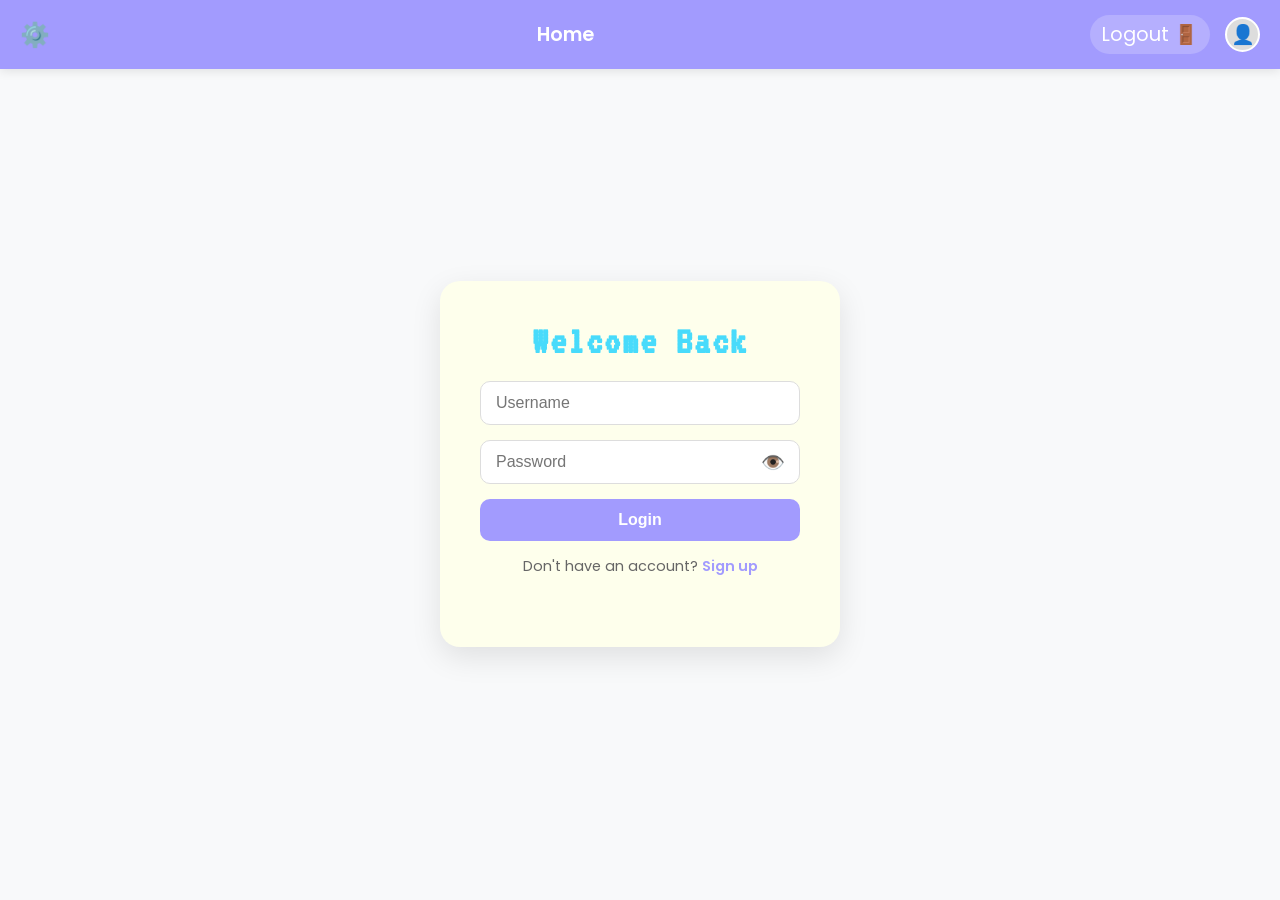
==== templates/index.html @ 40af1825 "Add files via upload" ====
<!DOCTYPE html>
<html lang="en">
<head>
    <meta charset="UTF-8">
    <meta name="viewport" content="width=device-width, initial-scale=1.0">
    <title>LifeDiary</title>
    <link rel="stylesheet" href="/static/style.css">
    <link href="https://fonts.googleapis.com/css2?family=VT323&family=Dancing+Script&family=Poppins:wght@400;600&display=swap" rel="stylesheet">
</head>
<body>

<div class="app-container">
    <!-- Header -->
    <header class="top-nav">
        <div class="menu-icon" title="Settings" onclick="toggleSettingsPanel()">⚙️</div>
        <h1 class="nav-title">Home</h1>
        <div class="nav-icons">
            <span id="user-display" class="icon" style="font-size: 0.9rem; margin-right: 10px;"></span>
            <div class="logout-wrapper">
                <span class="icon" title="Logout" onclick="logout()" style="cursor: pointer;">Logout 🚪</span>
            </div>
            <div class="profile-photo-container" onclick="document.getElementById('profile-upload').click()">
                <img id="profile-img" src="" class="user-avatar" style="display: none;">
                <span id="profile-placeholder" class="icon user-avatar">👤</span>
            </div>
            <input type="file" id="profile-upload" style="display: none;" accept="image/*" onchange="uploadProfilePhoto(this)">
        </div>
    </header>

    <!-- Main Content Area -->
    <main id="main-content">
        <!-- Auth View (Login/Signup) -->
        <section id="auth-view" class="auth-container">
            <div class="auth-card">
                <h2 id="auth-title" class="pixel-title">Welcome Back</h2>
                <div class="auth-form">
                    <input type="text" id="username" placeholder="Username" required>
                    <div class="password-container">
                        <input type="password" id="password" placeholder="Password" required>
                        <span id="toggle-password" class="password-toggle" onclick="togglePasswordVisibility()">👁️</span>
                    </div>
                    <button id="auth-btn" class="btn-primary" onclick="handleAuth()">Login</button>
                    <p id="auth-toggle-text">Don't have an account? <a href="#" onclick="toggleAuthMode()">Sign up</a></p>
                </div>
                <div id="auth-error" class="error-text"></div>
            </div>
        </section>

        <!-- Dashboard View (My Life Diary) -->
        <section id="dashboard-view" class="hidden">
            <h2 class="pixel-title">My Life Diary</h2>
            <div id="entries-grid" class="entries-grid">
                <!-- Entries will be loaded here as cards -->
            </div>

            <div class="average-mood-section">
                <p>Average mood: <span id="avg-mood-percent">50%</span></p>
                <div class="mood-gauge">
                    <span class="mood-icon">☹️</span>
                    <div class="gauge-bar">
                        <div class="gauge-fill" style="width: 50%;"></div>
                    </div>
                    <span class="mood-icon">😊</span>
                </div>
            </div>

            <button class="btn-add" onclick="showEntryForm()">+</button>
        </section>

        <!-- Settings Panel -->
        <section id="settings-panel" class="settings-container hidden">
            <div class="settings-card">
                <div class="settings-header">
                    <div class="settings-profile">
                        <div class="profile-photo-container large" onclick="document.getElementById('profile-upload').click()">
                            <img id="settings-profile-img" src="" class="user-avatar" style="display: none;">
                            <span id="settings-profile-placeholder" class="icon user-avatar" style="font-size: 2rem;">👤</span>
                        </div>
                        <h2 class="settings-title">Your Account</h2>
                    </div>
                    <button class="close-btn" onclick="toggleSettingsPanel()">✕</button>
                </div>
                
                <div class="settings-list">
                    <div class="settings-item" onclick="showSubSetting('security')">
                        <span>Security and Privacy</span>
                    </div>
                    <div class="settings-item" onclick="showSubSetting('theme')">
                        <span>Theme</span>
                    </div>
                    <div class="settings-item" onclick="showSubSetting('storage')">
                        <span>Storage</span>
                    </div>
                    <div class="settings-item" onclick="logout()">
                        <span>Log out</span>
                    </div>
                    <div class="settings-item" onclick="showSubSetting('mood-history')">
                        <span>Mood history</span>
                    </div>
                    <div class="settings-item danger" onclick="confirmDeleteAccount()">
                        <span>Delete account</span>
                    </div>
                </div>

                <!-- Sub-settings Modals (Simplified for now) -->
                <div id="subsetting-modal" class="subsetting-modal hidden">
                    <div class="modal-content">
                        <div id="subsetting-content"></div>
                        <button class="btn-primary" onclick="closeSubSetting()">Back</button>
                    </div>
                </div>
            </div>
        </section>

        <!-- Entry Form View (Dear diary...) -->
        <section id="entry-view" class="hidden">
            <div class="diary-page">
                <div class="page-header">
                    <div class="title-section">
                        <h2 id="display-title" class="script-title">Dear diary...</h2>
                        <input type="text" id="edit-title" class="title-input hidden" placeholder="Diary Name">
                        <button id="btn-rename" class="btn-rename" onclick="toggleRename()">✏️</button>
                    </div>
                    <div class="header-info">
                        <div class="date-line">DATE: <span id="current-date"></span></div>
                        <div class="page-counter">PAGE: <span id="page-number">1</span></div>
                        <div id="real-time-mood" class="real-time-mood-label">Mood: Thinking...</div>
                        <button class="btn-delete-diary" onclick="deleteEntry()">Delete Entry 🗑️</button>
                    </div>
                </div>
                <textarea id="diaryInput" placeholder="Write your thoughts..."></textarea>
                
                <div class="page-navigation">
                    <button class="btn-page" onclick="prevPage()">⬅️ Previous Page</button>
                    <button class="btn-page btn-delete-page" onclick="deleteCurrentPage()">Delete Page ❌</button>
                    <button class="btn-page" onclick="nextPage()">Next Page ➡️</button>
                </div>

                <div class="page-footer-tools">
                    <button class="tool-icon" onclick="saveEntry()">✔️</button>
                    <button class="tool-icon">#</button>
                    <button class="tool-icon">📷</button>
                    <button class="tool-icon">🎨</button>
                    <button class="tool-icon">T</button>
                </div>
            </div>
            <button class="btn-back" onclick="showDashboard()">Back to Home</button>
        </section>

        <div id="result"></div>
    </main>
</div>

<script src="{{ url_for('static', filename='script.js') }}"></script>
</body>
</html>
---- static/style.css ----
:root {
    --primary-purple: #a29bfe;
    --secondary-pink: #fd79a8;
    --background-color: #f8f9fa;
    --white: #feffec;
    --text-color: #333;
    --card-shadow: rgba(0, 0, 0, 0.1);
    --border-color: #333;
}

[data-theme="dark"] {
    --background-color: #1a1a1a;
    --card-shadow: rgba(0, 0, 0, 0.5);
    .average-mood-section {
        color: white;
    }
    .month-name{
        color: white;
    }
    .month-status{
        color: white;
    }
}

[data-theme="white"] {
    --background-color: #ffffff;
    --card-shadow: rgba(0, 0, 0, 0.05);
}

[data-theme="blue"] {
    --background-color: #e0f2ff;
}

[data-theme="pink"] {
    --background-color: #fff0f5;
}

[data-theme="default"] {
    --background-color: #feffe6;
}

* {
    margin: 0;
    padding: 0;
    box-sizing: border-box;
}

body {
    font-family: 'Poppins', sans-serif;
    background-color: var(--background-color);
    color: var(--text-color);
    height: 100vh;
    display: flex;
    justify-content: center;
    align-items: center;
    transition: background-color 0.3s, color 0.3s;
}

.app-container {
    width: 100%;
    height: 100%;
    display: flex;
    flex-direction: column;
    background-color: var(--background-color);
}

/* Remove media queries that limit the width */
@media (max-width: 480px) {
    .app-container {
        height: 100vh;
        max-width: 100%;
        margin: 0;
        border-radius: 0;
    }
}

/* Header */
.top-nav {
    background-color: var(--primary-purple);
    color: white;
    padding: 15px 20px;
    display: flex;
    justify-content: space-between;
    align-items: center;
    box-shadow: 0 2px 10px var(--card-shadow);
}

.nav-title {
    font-size: 1.2rem;
    font-weight: 600;
}

.nav-icons {
    display: flex;
    align-items: center;
}

.menu-icon {
    font-size: 1.5rem;
    cursor: pointer;
    transition: transform 0.3s ease;
}

.menu-icon:hover {
    transform: rotate(90deg);
}

.icon {
    font-size: 1.2rem;
    cursor: pointer;
}

.logout-wrapper {
    background: rgba(255, 255, 255, 0.2);
    padding: 5px 12px;
    border-radius: 20px;
    margin-right: 15px;
    transition: background 0.3s;
}

.logout-wrapper:hover {
    background: rgba(255, 255, 255, 0.3);
}

.profile-photo-container {
    cursor: pointer;
    width: 35px;
    height: 35px;
    border-radius: 50%;
    overflow: hidden;
    display: flex;
    justify-content: center;
    align-items: center;
    background: #ddd;
    border: 2px solid white;
}

.user-avatar {
    width: 100%;
    height: 100%;
    object-fit: cover;
    display: flex;
    justify-content: center;
    align-items: center;
}

/* Main Content Area */
main {
    flex: 1;
    overflow-y: auto;
    padding: 20px 40px; /* More horizontal padding for desktop */
}

/* Auth System */
.auth-container {
    display: flex;
    justify-content: center;
    align-items: center;
    height: calc(100vh - 150px);
}

.auth-card {
    background: var(--white);
    padding: 40px;
    border-radius: 20px;
    box-shadow: 0 10px 30px var(--card-shadow);
    width: 100%;
    max-width: 400px;
    text-align: center;
}

.auth-form {
    display: flex;
    flex-direction: column;
    gap: 15px;
    margin-top: 20px;
}

.auth-form input {
    padding: 12px 15px;
    border: 1px solid #ddd;
    border-radius: 10px;
    font-size: 1rem;
    width: 100%;
}

.password-container {
    position: relative;
    width: 100%;
}

.password-toggle {
    position: absolute;
    right: 15px;
    top: 50%;
    transform: translateY(-50%);
    cursor: pointer;
    font-size: 1.2rem;
    user-select: none;
}

.btn-primary {
    background-color: var(--primary-purple);
    color: white;
    border: none;
    padding: 12px;
    border-radius: 10px;
    font-size: 1rem;
    font-weight: 600;
    cursor: pointer;
    transition: background 0.2s;
}

.btn-primary:hover {
    background-color: var(--secondary-pink);
}

.error-text {
    color: #ff4757;
    font-size: 0.85rem;
    margin-top: 10px;
    min-height: 1.2rem;
}

#auth-toggle-text {
    font-size: 0.9rem;
    color: #666;
}

#auth-toggle-text a {
    color: var(--primary-purple);
    text-decoration: none;
    font-weight: 600;
}

/* Settings Panel */
.settings-container {
    position: fixed;
    top: 0;
    left: 0;
    width: 100%;
    height: 100%;
    background: rgba(0, 0, 0, 0.5);
    display: flex;
    justify-content: center;
    align-items: center;
    z-index: 1000;
}

.settings-card {
    background: var(--white);
    width: 90%;
    max-width: 400px;
    border-radius: 30px;
    overflow: hidden;
    box-shadow: 0 10px 40px rgba(0, 0, 0, 0.2);
    display: flex;
    flex-direction: column;
}

.settings-header {
    padding: 30px;
    background: linear-gradient(to bottom, #e0f2ff, #feffec);
    display: flex;
    justify-content: space-between;
    align-items: flex-start;
}

.settings-profile {
    display: flex;
    flex-direction: column;
    align-items: center;
    gap: 15px;
}

.profile-photo-container.large {
    width: 80px;
    height: 80px;
    background: white;
    border: 3px solid #ccc;
}

.settings-title {
    font-family: 'Dancing Script', cursive;
    font-size: 1.8rem;
    color: #8b4513;
}

.close-btn {
    background: none;
    border: none;
    font-size: 1.5rem;
    cursor: pointer;
    color: #666;
}

.settings-list {
    display: flex;
    flex-direction: column;
}

.settings-item {
    padding: 20px 30px;
    border-bottom: 1px solid rgba(0, 0, 0, 0.05);
    cursor: pointer;
    font-family: 'Dancing Script', cursive;
    font-size: 1.3rem;
    transition: background 0.2s;
    background: var(--white);
    color: var(--text-color);
}

.settings-item:hover {
    background: #f9f9f9;
}

.settings-item.danger {
    color: #ff4757;
}

/* Sub-settings Modal */
.subsetting-modal {
    position: absolute;
    top: 0;
    left: 0;
    width: 100%;
    height: 100%;
    background: var(--white);
    display: flex;
    justify-content: center;
    align-items: center;
    z-index: 1001;
}

.modal-content {
    padding: 30px;
    width: 100%;
    text-align: center;
}

/* Mood History List */
.mood-history-list {
    max-height: 400px;
    overflow-y: auto;
    padding-right: 10px;
}

.mood-history-item {
    display: flex;
    justify-content: space-between;
    align-items: center;
    padding: 12px 15px;
    border-bottom: 1px solid rgba(0, 0, 0, 0.05);
    background: var(--white);
    border-radius: 10px;
    margin-bottom: 8px;
    box-shadow: 0 2px 5px rgba(0,0,0,0.02);
}

.mood-history-item.no-data {
    opacity: 0.7;
    background: rgba(0,0,0,0.02);
}

.month-name {
    font-weight: 600;
    font-size: 1.1rem;
    color: var(--text-color);
}

.month-status {
    font-size: 0.95rem;
    color: var(--text-color);
}

.history-title {
    margin-bottom: 15px;
    font-size: 1.6rem !important;
}

/* Scrollbar for the list */
.mood-history-list::-webkit-scrollbar {
    width: 6px;
}

.mood-history-list::-webkit-scrollbar-track {
    background: transparent;
}

.mood-history-list::-webkit-scrollbar-thumb {
    background: #ddd;
    border-radius: 10px;
}

[data-theme="dark"] .mood-history-item {
    border-bottom: 1px solid rgba(255, 255, 255, 0.05);
    background: #333;
}

[data-theme="dark"] .mood-history-item.no-data {
    background: rgba(255, 255, 255, 0.02);
}


#subsetting-content h3 {
    margin-bottom: 15px;
    font-size: 1.5rem;
}

/* Buttons */
.btn-add {
    position: fixed;
    bottom: 30px;
    right: 30px;
    width: 60px;
    height: 60px;
    background-color:  rgb(235, 148, 255);
    color: rgb(255, 255, 255);
    border: none;
    border-radius: 50%;
    font-size: 2rem;
    cursor: pointer;
    box-shadow: 0 4px 10px rgba(0, 0, 0, 0.2);
    display: flex;
    justify-content: center;
    align-items: center;
    transition: transform 0.2s, background 0.2s;
    z-index: 100;
}

.btn-add:hover {
    transform: scale(1.1);
    background-color: var(--primary-purple);
}

.hidden {
    display: none !important;
}

/* Titles */
.pixel-title {
    font-family: 'VT323', monospace;
    font-size: clamp(1.8rem, 8vw, 2.5rem);
    color: #48dbfb;
    text-align: center;
    margin-bottom: 20px;
    letter-spacing: 2px;
}

.script-title {
    font-family: 'Dancing Script', cursive;
    font-size: clamp(1.4rem, 6vw, 1.8rem);
    margin-bottom: 5px;
}

/* Diary Grid */
.entries-grid {
    display: flex;
    flex-wrap: wrap;
    gap: 30px;
    margin-bottom: 30px;
    justify-content: flex-start;
}

.diary-card {
    width: 180px; /* Fixed width so they don't auto-fill the space */
    background: var(--white);
    border: 2px solid var(--border-color);
    border-radius: 12px;
    padding: 20px;
    display: flex;
    flex-direction: column; /* Stack elements vertically */
    align-items: center; /* Center horizontally */
    text-align: center;
    transition: transform 0.2s, box-shadow 0.2s;
    cursor: pointer;
    box-shadow: 4px 4px 0px var(--border-color);
    position: relative;
    overflow: hidden;
}

.diary-card:hover {
    transform: translate(-2px, -2px);
    box-shadow: 6px 6px 0px #333;
}

.book-icon {
    font-size: 3rem;
    margin-bottom: 10px;
}

.diary-card h3 {
    font-size: 1.1rem;
    margin-top: 10px;
    margin-bottom: 5px;
    font-family: 'VT323', monospace;
}

.diary-card p {
    margin: 2px 0;
}

.card-gauge-container {
    display: flex;
    flex-direction: column; /* Stack icons and bar too if needed or keep it row but cleaner */
    align-items: center;
    gap: 5px;
    width: 100%;
    margin: 10px 0;
}

.gauge-icons {
    display: flex;
    justify-content: space-between;
    align-items: center;
    width: 100%;
    gap: 10px;
}

.mini-gauge {
    width: 100%;
    height: 10px;
    background: #eee;
    border-radius: 5px;
    overflow: hidden;
    border: 1px solid var(--border-color);
}

.mini-gauge-fill {
    height: 100%;
    background: linear-gradient(to right, #ff4d4d, #ffcc00, #4cd137);
    background-size: 100px 100%; /* Fixed size to match container */
    background-repeat: no-repeat;
    transition: width 0.5s ease;
}

/* Mood Gauge Section */
.average-mood-section {
    text-align: center;
    margin-bottom: 30px;
}

.average-mood-section p {
    font-weight: 600;
    margin-bottom: 10px;
}

.mood-gauge {
    display: flex;
    align-items: center;
    justify-content: center;
    gap: 10px;
}

.gauge-bar {
    width: 150px;
    height: 25px;
    background: #f1f2f6;
    border-radius: 20px;
    border: 2px solid var(--border-color);
    overflow: hidden;
    position: relative;
}

.gauge-fill {
    height: 100%;
    background: linear-gradient(to right, #ff4d4d, #ffcc00, #4cd137);
    background-size: 150px 100%; /* Fixed size to match container */
    background-repeat: no-repeat;
    transition: width 0.5s ease;
}

.mood-icon {
    font-size: 1.5rem;
}

/* Buttons */
.btn-new-diary {
    display: block;
    width: 100%;
    background-color: var(--accent-pink);
    color: var(--white);
    border: none;
    padding: 15px;
    border-radius: 10px;
    font-size: 1.1rem;
    font-weight: 600;
    cursor: pointer;
    box-shadow: 0 4px 0px #c44569;
    transition: transform 0.1s;
}

.btn-new-diary:active {
    transform: translateY(4px);
    box-shadow: none;
}

.btn-back {
    margin-top: 20px;
    background: none;
    border: none;
    color: var(--primary-purple);
    text-decoration: underline;
    cursor: pointer;
}

/* Diary Entry Page */
.diary-page {
    background-color: #fffaf0;
    border-radius: 10px;
    padding: 30px 40px; /* Increased padding */
    min-height: 500px; /* Larger min-height for desktop */
    max-width: 900px; /* Constrain text width for readability */
    margin: 0 auto 30px; /* Center the page */
    flex: 1; 
    display: flex;
    flex-direction: column;
    box-shadow: inset 0 0 10px rgba(0,0,0,0.05), 0 5px 15px rgba(0,0,0,0.1);
    border: 1px solid #ddd;
    background-image: linear-gradient(#e1e1e1 1px, transparent 1px);
    background-size: 100% 30px; /* Wider line spacing for desktop */
    line-height: 30px;
}

.page-header {
    margin-bottom: 20px;
    border-bottom: 2px solid var(--border-color);
    padding-bottom: 10px;
    display: flex;
    justify-content: space-between;
    align-items: center;
}

.title-section {
    display: flex;
    align-items: center;
    gap: 10px;
    flex: 1;
}

.title-input {
    font-family: 'Dancing Script', cursive;
    font-size: clamp(1.4rem, 6vw, 1.8rem);
    border: 1px solid #ccc;
    border-radius: 5px;
    padding: 2px 8px;
    background: white;
    width: 60%;
}

.btn-rename {
    background: none;
    border: none;
    cursor: pointer;
    font-size: 1.2rem;
    padding: 5px;
    border-radius: 50%;
    transition: background 0.2s;
}

.btn-rename:hover {
    background: rgba(0, 0, 0, 0.05);
}

.header-info {
    text-align: right;
}

.date-line {
    font-size: 0.8rem;
    font-weight: bold;
}

.page-counter {
    font-size: 0.8rem;
    color: #666;
    margin-top: 2px;
}

.real-time-mood-label {
    font-size: 0.85rem;
    font-weight: 600;
    color: var(--primary-purple);
    margin-top: 5px;
    margin-bottom: 5px;
}

.btn-delete-diary {
    background-color: #ff4757;
    color: white;
    border: none;
    padding: 4px 10px;
    border-radius: 4px;
    font-size: 0.75rem;
    cursor: pointer;
    transition: background 0.2s;
}

.btn-delete-diary:hover {
    background-color: #ff6b81;
}

/* Page Navigation */
.page-navigation {
    display: flex;
    justify-content: space-between;
    align-items: center;
    margin-top: 15px;
    padding: 10px 0;
    border-top: 1px dashed #ccc;
}

.btn-page {
    background-color: var(--white);
    border: 1px solid #ddd;
    border-radius: 20px;
    padding: 8px 16px;
    font-size: 0.85rem;
    font-weight: 600;
    color: var(--text-color);
    cursor: pointer;
    transition: all 0.2s;
    box-shadow: 0 2px 4px rgba(0,0,0,0.05);
}

.btn-delete-page {
    color: #ff4757;
    border-color: #ff4757;
}

.btn-delete-page:hover {
    background-color: #fff1f2;
}

.btn-page:hover {
    background-color: var(--light-gray);
    transform: translateY(-1px);
    box-shadow: 0 4px 8px rgba(0,0,0,0.1);
}

.btn-page:active {
    transform: translateY(0);
}

#diaryInput {
    flex: 1;
    background: transparent;
    border: none;
    outline: none;
    font-family: inherit;
    font-size: 1.1rem; /* Slightly larger text */
    line-height: 30px; /* Matching the background lines */
    resize: none;
    padding: 0;
}

.page-footer-tools {
    display: flex;
    justify-content: space-around;
    background-color: #2bcbba; /* Cyan/Teal like in photo */
    border-radius: 8px;
    padding: 10px;
    margin-top: 20px;
}

.tool-icon {
    font-size: 1.2rem;
    background: none;
    border: none;
    cursor: pointer;
    color: var(--white);
}

/* Form Elements (Signup/Login) */
.form-container {
    padding: 20px;
}

.form-group {
    margin-bottom: 20px;
}

.form-group label {
    display: block;
    font-size: 0.8rem;
    color: #999;
    text-transform: uppercase;
    margin-bottom: 5px;
    text-align: center;
}

.form-group input {
    width: 100%;
    padding: 12px;
    border: none;
    background-color: var(--light-gray);
    border-radius: 8px;
    text-align: center;
    font-size: 1rem;
}

.btn-signup {
    width: 100%;
    background-color: #ffda79; /* Yellow like in photo */
    color: var(--text-color);
    border: none;
    padding: 15px;
    border-radius: 10px;
    font-size: 1.1rem;
    font-weight: 600;
    cursor: pointer;
    box-shadow: 0 4px 0px #ccae62;
    margin-top: 10px;
}

/* Account Screen */
.account-list {
    list-style: none;
}

.account-item {
    padding: 15px;
    border-bottom: 1px solid #eee;
    display: flex;
    justify-content: space-between;
    align-items: center;
    cursor: pointer;
}

.account-item:last-child {
    border-bottom: none;
}

.account-item.danger {
    color: #ff4757;
}

#dashboard-view {
    max-width: 1200px;
    margin: 0 auto;
    width: 100%;
}

#entry-view {
    display: flex;
    flex-direction: column;
    height: 100%;
    width: 100%;
}

#result {
    margin-top: 15px;
    text-align: center;
    font-weight: bold;
    color: var(--primary-purple);
}
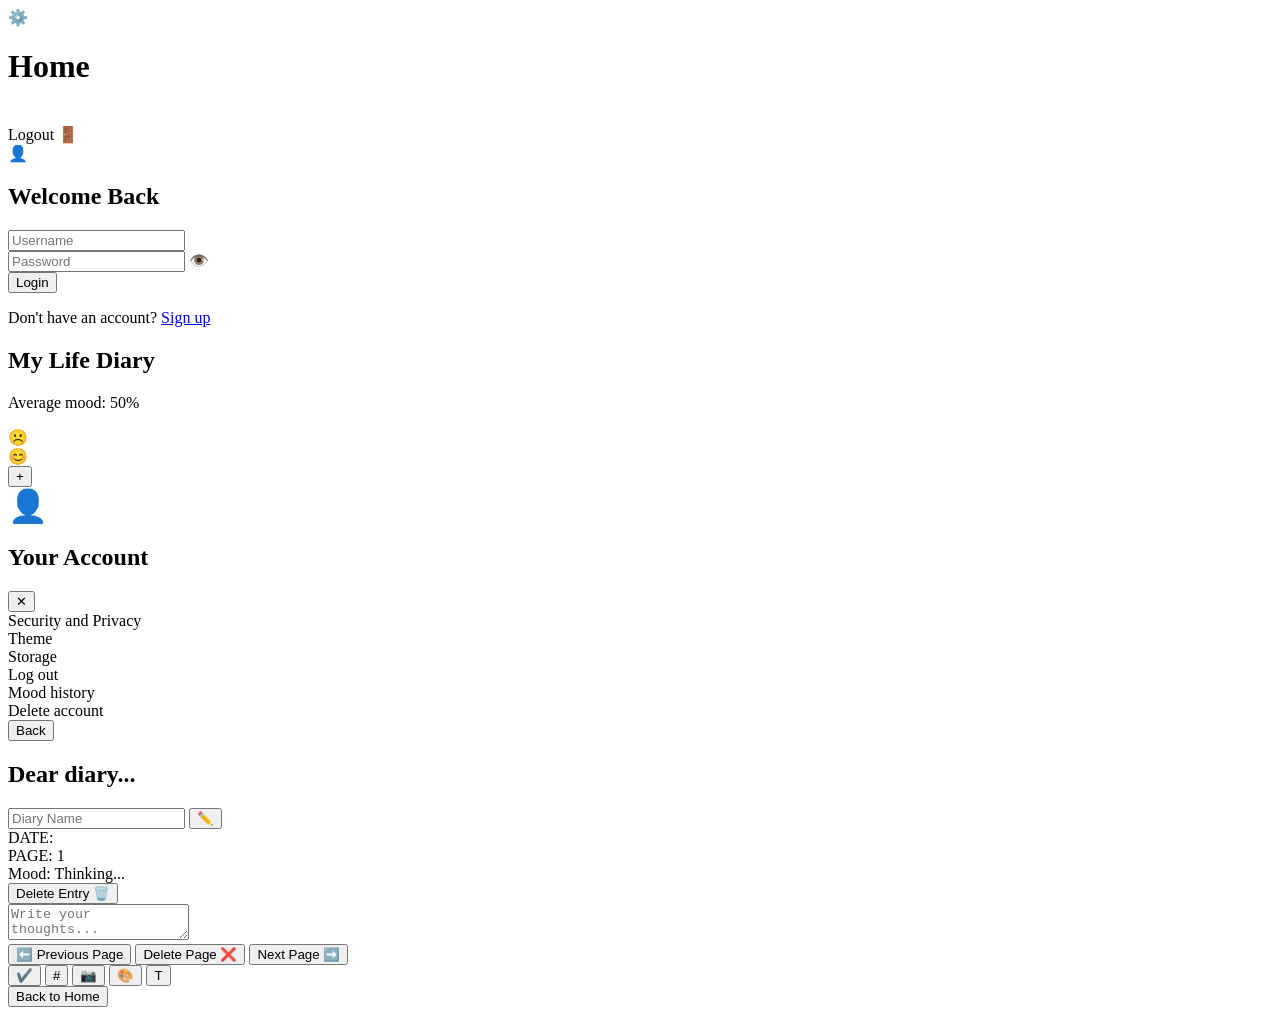
==== commit 329f2ab0: "Update index.html" ====
--- a/templates/index.html
+++ b/templates/index.html
@@ -4,7 +4,7 @@
     <meta charset="UTF-8">
     <meta name="viewport" content="width=device-width, initial-scale=1.0">
     <title>LifeDiary</title>
-    <link rel="stylesheet" href="/static/style.css">
+    <link rel="stylesheet" href="style.css">
     <link href="https://fonts.googleapis.com/css2?family=VT323&family=Dancing+Script&family=Poppins:wght@400;600&display=swap" rel="stylesheet">
 </head>
 <body>
@@ -153,4 +153,4 @@
 
 <script src="{{ url_for('static', filename='script.js') }}"></script>
 </body>
-</html>+</html>
